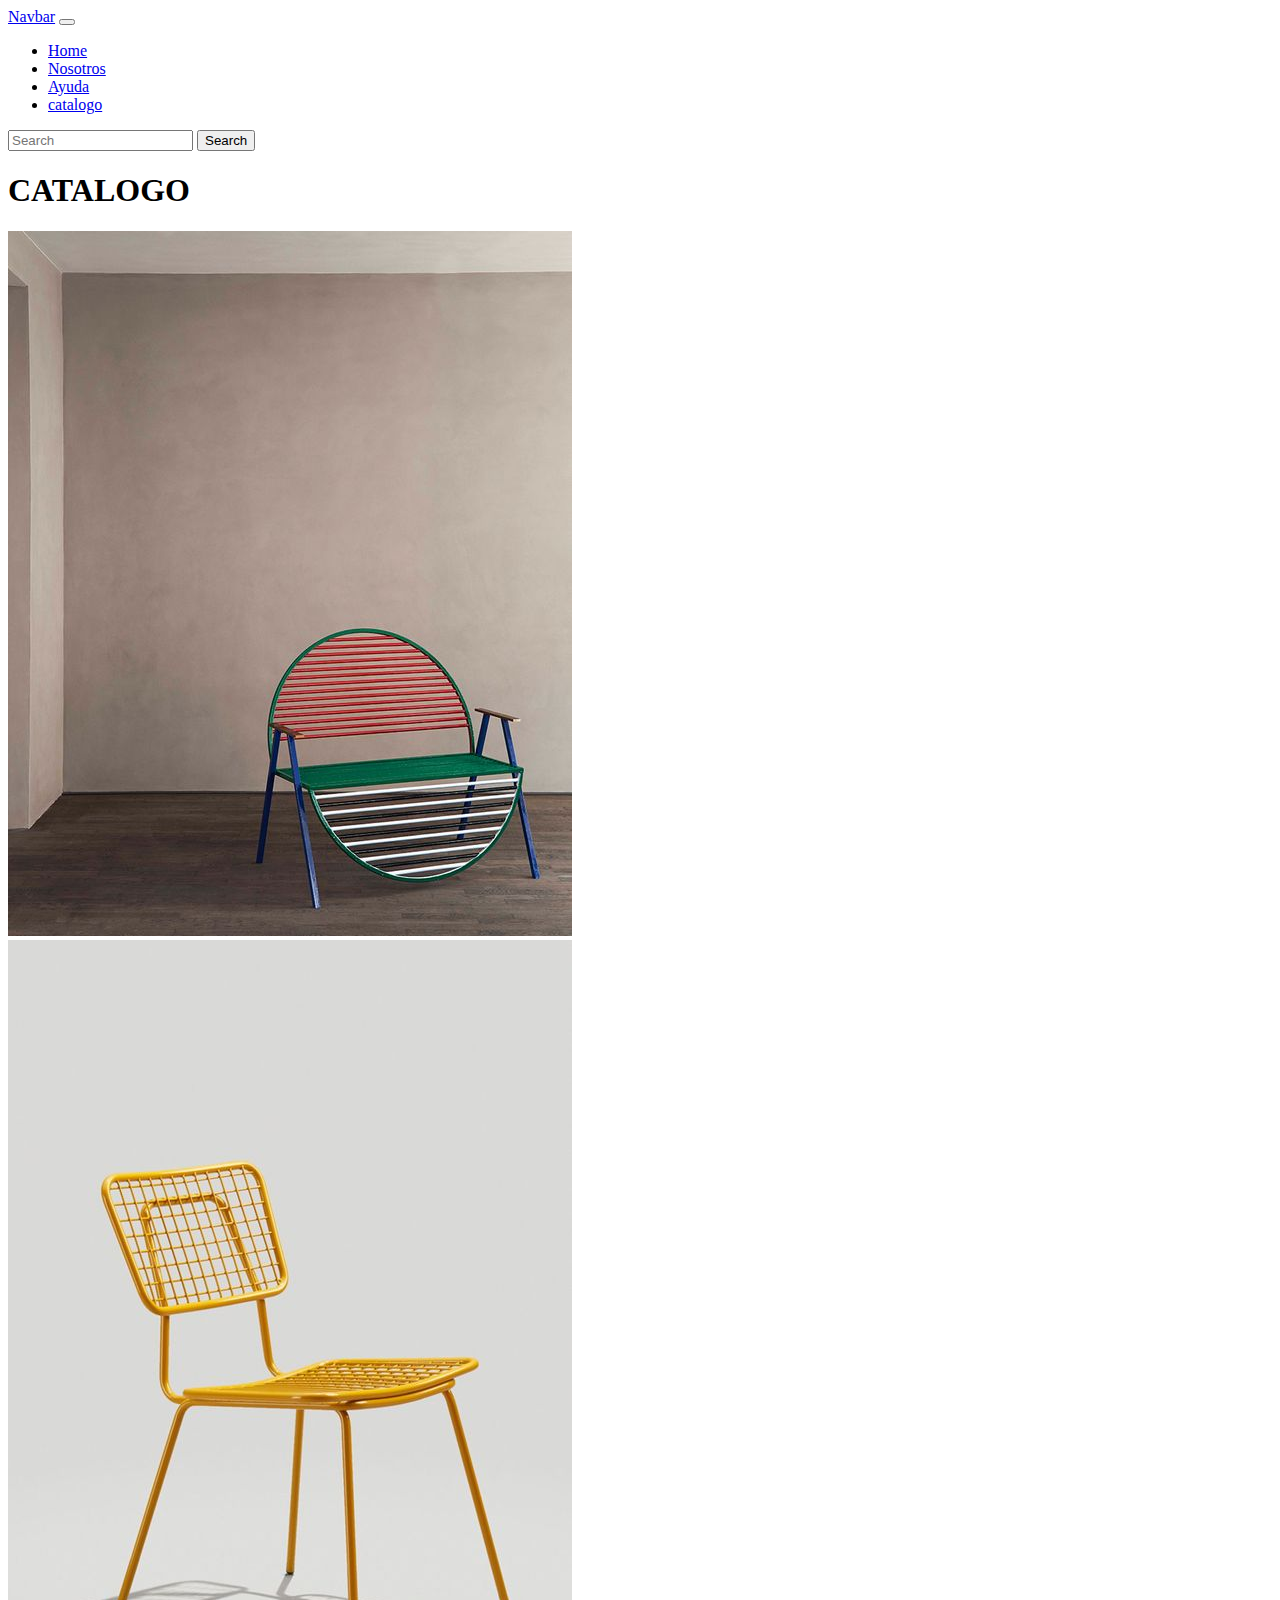
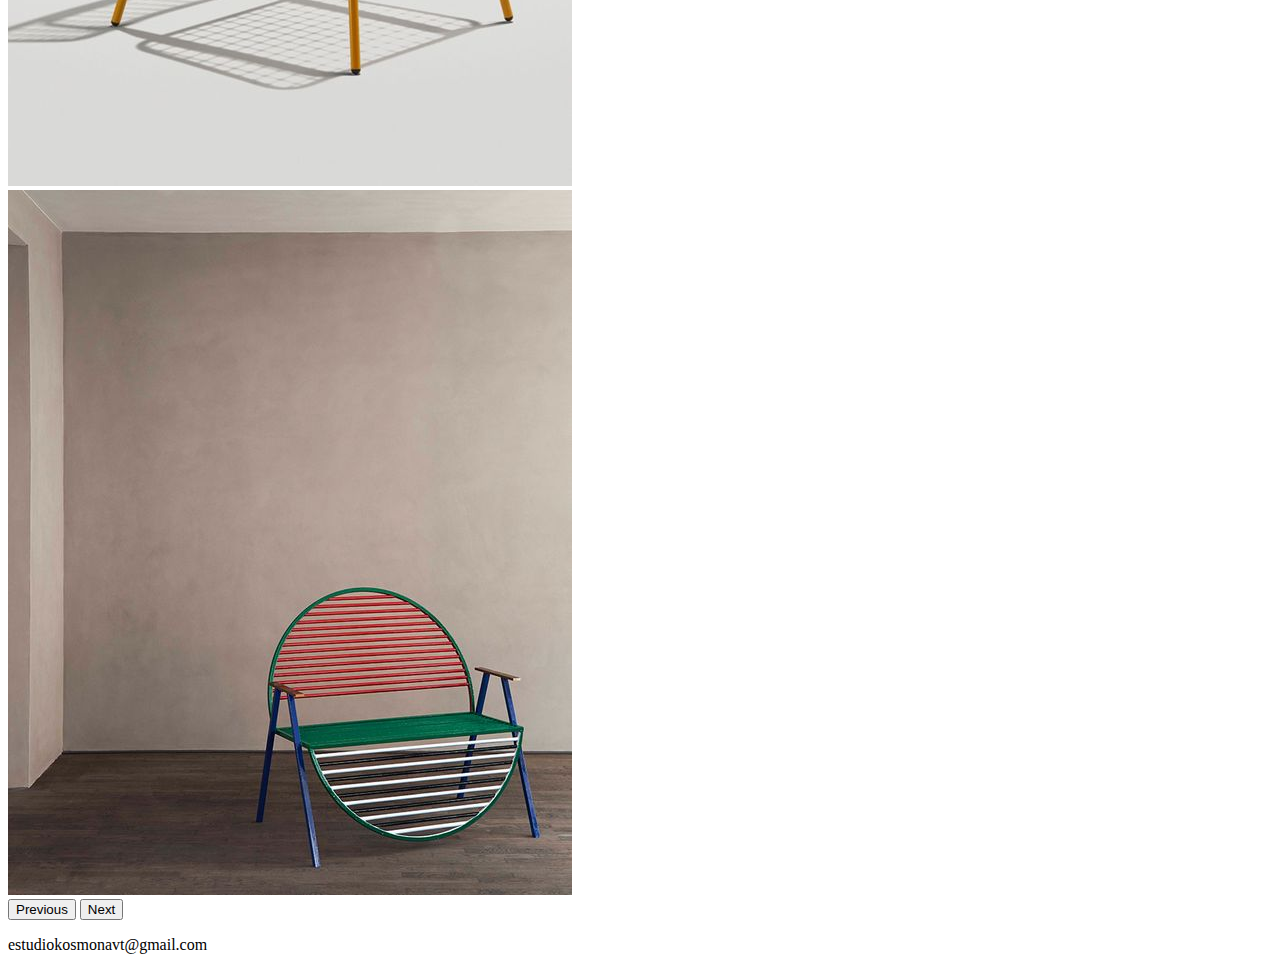
==== paginas/catalogo.html @ a19d153c "paginas" ====
<!DOCTYPE html>
<html lang="en">
<head>
    <meta charset="UTF-8">
    <meta http-equiv="X-UA-Compatible" content="IE=edge">
    <meta name="viewport" content="width=device-width, initial-scale=1.0">
    <title>Catalogo</title>
    <meta name="keywords" content="muebles, diseño, modernismo, sovietico">
    <meta name="description" content="“catálogo de muebles disponibles”">
    <link rel="stylesheet" href="./style/main.css"> 
    <link href="https://cdn.jsdelivr.net/npm/bootstrap@5.1.3/dist/css/bootstrap.min.css" rel="stylesheet" integrity="sha384-1BmE4kWBq78iYhFldvKuhfTAU6auU8tT94WrHftjDbrCEXSU1oBoqyl2QvZ6jIW3" crossorigin="anonymous">
    <link href="https://fonts.googleapis.com/css2?family=Lexend+Deca:wght@100&family=Outfit:wght@200&family=Roboto:wght@100&display=swap" rel="stylesheet">
    <link href="https://fonts.googleapis.com/css2?family=Alatsi&family=Crimson+Pro:wght@300&display=swap" rel="stylesheet">
    
</head>

<body>

  <nav class="navbar navbar-expand-lg navbar-dark bg-dark">
    <div class="container-fluid">
      <a class="navbar-brand" href="#">Navbar</a>
      <button class="navbar-toggler" type="button" data-bs-toggle="collapse" data-bs-target="#navbarSupportedContent" aria-controls="navbarSupportedContent" aria-expanded="false" aria-label="Toggle navigation">
        <span class="navbar-toggler-icon"></span>
      </button>
      <div class="collapse navbar-collapse" id="navbarSupportedContent">
        <ul class="navbar-nav me-auto mb-2 mb-lg-0">
          <li class="nav-item">
            <a class="nav-link active" aria-current="page" href="../index.html">Home</a>
          </li>
          <li class="nav-item">
            <a class="nav-link" href="./nosotros.html">Nosotros</a>
          </li>
          <li class="nav-item">
            <a class="nav-link" href="./ayuda.html">Ayuda</a>
          </li>
          <li class="nav-item">
            <a class="nav-link" href="./catalogo.html">catalogo</a>
          </li>
         
        </ul>
        <form class="d-flex">
          <input class="form-control me-2" type="search" placeholder="Search" aria-label="Search">
          <button class="btn btn-outline-success" type="submit">Search</button>
        </form>
      </div>
    </div>
  </nav>

          <section>
            <h1 class= "box--titulo">CATALOGO</h1>
          </section>

        <div id="carouselExampleControls" class="carousel slide p-5 position-relative" data-bs-ride="carousel">
          <div class="carousel-inner">
            <div class="carousel-item active">
              <img src="../imagenes/catalogo1 (2).jpg" class="d-block w-100" alt="...">
            </div>
            <div class="carousel-item">
              <img src="../imagenes/catalogos3.jpg" class="d-block w-100" alt="...">
            </div>
            <div class="carousel-item">
              <img src="../imagenes/catalogo1 (2).jpg" class="d-block w-100" alt="...">
            </div>
          </div>
          <button class="carousel-control-prev" type="button" data-bs-target="#carouselExampleControls" data-bs-slide="prev">
            <span class="carousel-control-prev-icon" aria-hidden="true"></span>
            <span class="visually-hidden">Previous</span>
          </button>
          <button class="carousel-control-next" type="button" data-bs-target="#carouselExampleControls" data-bs-slide="next">
            <span class="carousel-control-next-icon" aria-hidden="true"></span>
            <span class="visually-hidden">Next</span>
          </button>
        </div>

      

      <footer>
        <p>estudiokosmonavt@gmail.com</p>
    </footer>

    <script src="https://cdn.jsdelivr.net/npm/bootstrap@5.1.3/dist/js/bootstrap.bundle.min.js" integrity="sha384-ka7Sk0Gln4gmtz2MlQnikT1wXgYsOg+OMhuP+IlRH9sENBO0LRn5q+8nbTov4+1p" crossorigin="anonymous"></script>
</body>
</html>

    
    
</body>
</html>
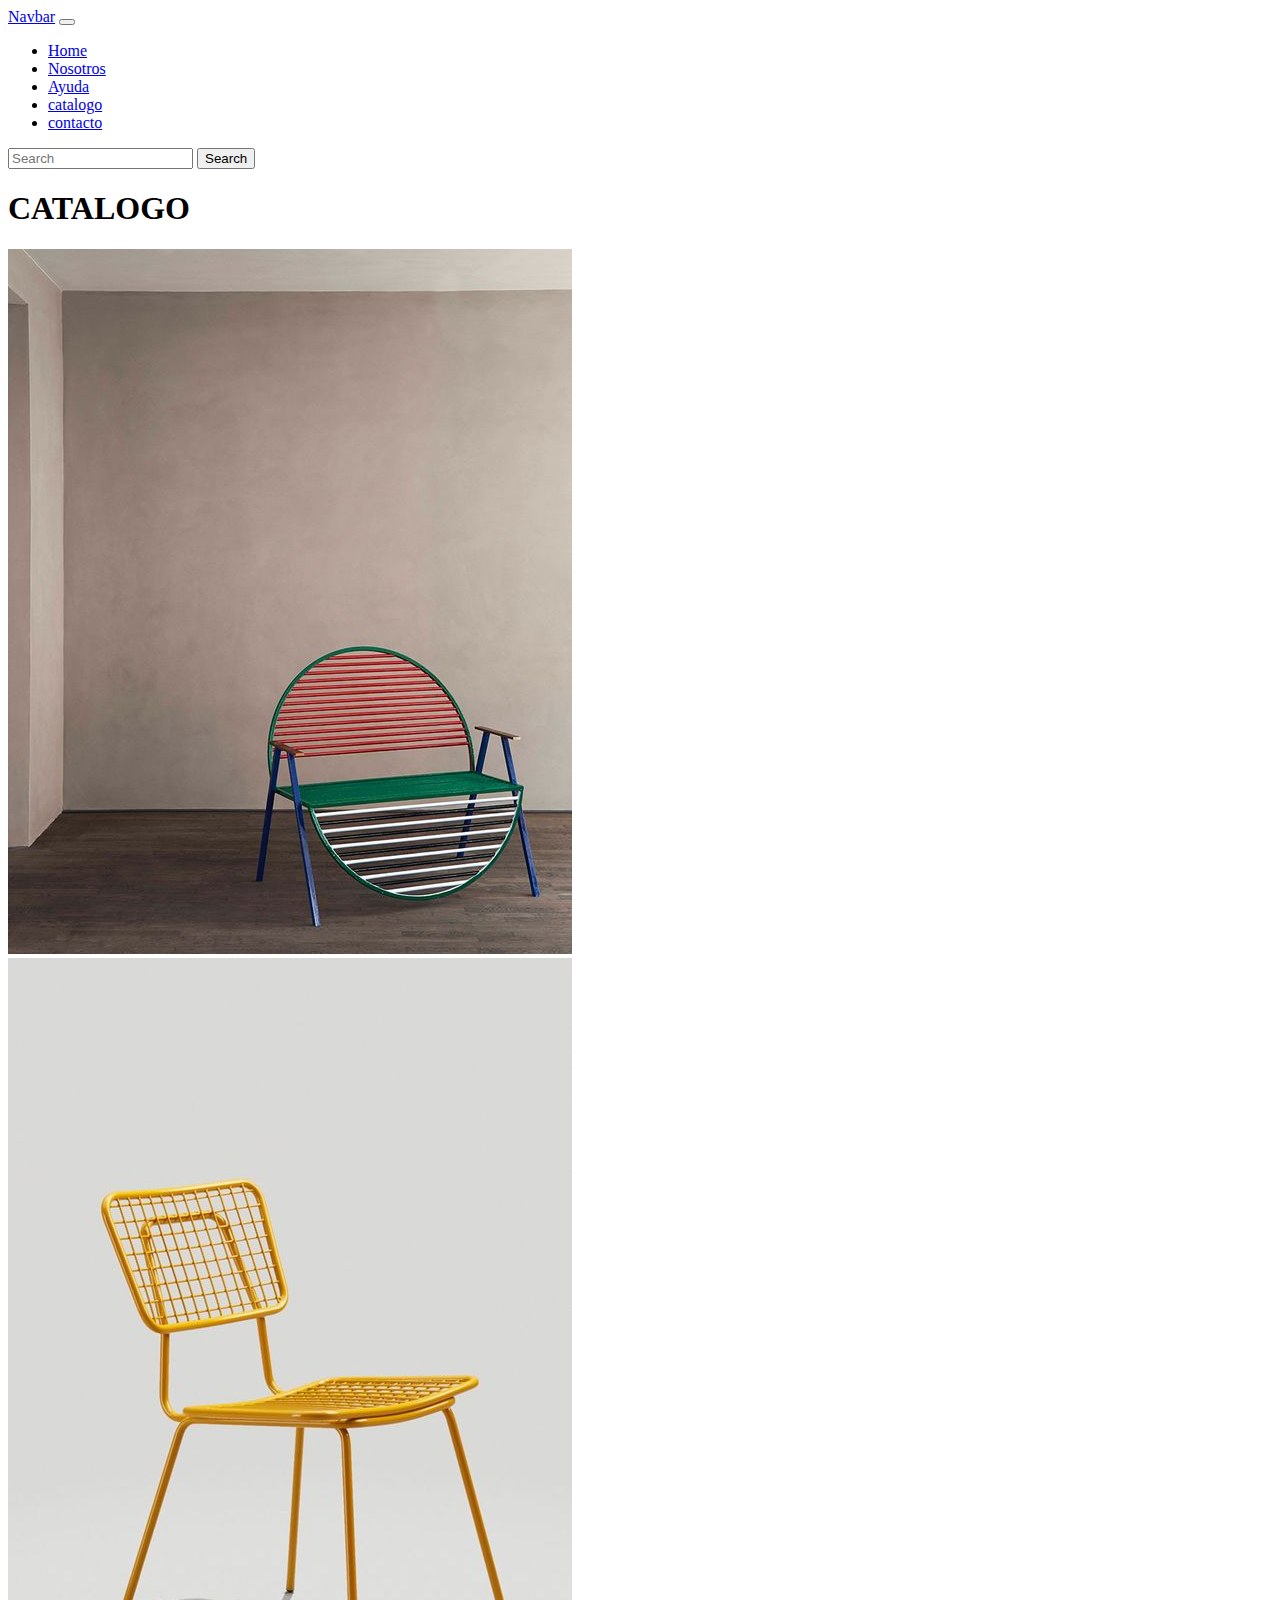
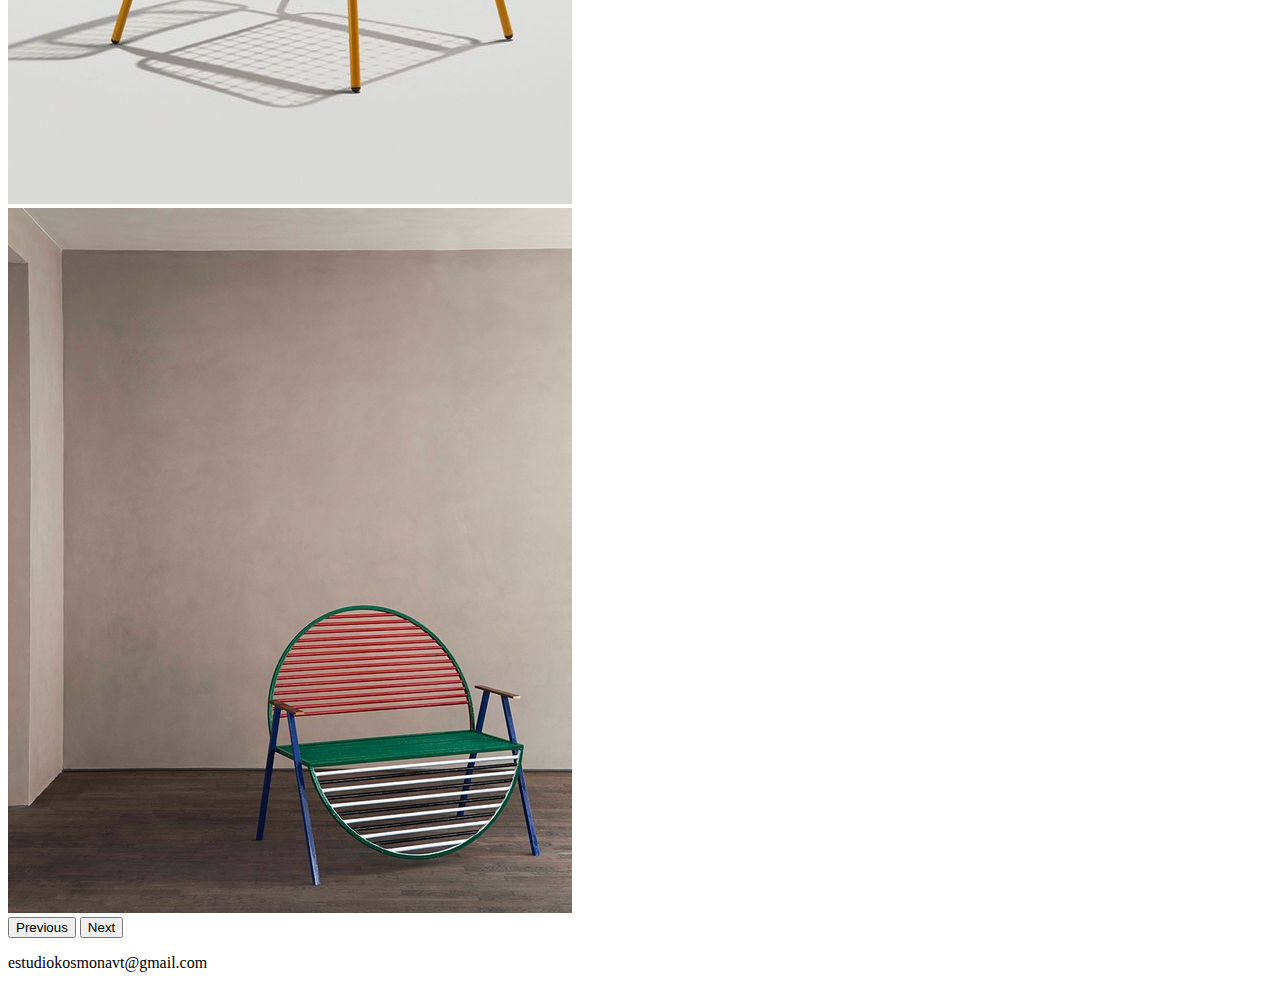
==== commit f11734a1: "corrección" ====
--- a/paginas/catalogo.html
+++ b/paginas/catalogo.html
@@ -36,7 +36,9 @@
           <li class="nav-item">
             <a class="nav-link" href="./catalogo.html">catalogo</a>
           </li>
-         
+          <li class="nav-item">
+            <a class="nav-link" href="./contacto.html">contacto</a>
+          </li>
         </ul>
         <form class="d-flex">
           <input class="form-control me-2" type="search" placeholder="Search" aria-label="Search">
@@ -47,8 +49,9 @@
   </nav>
 
           <section>
-            <h1 class= "box--titulo">CATALOGO</h1>
+            <h1 class="box--titulo" >CATALOGO</h1>
           </section>
+
 
         <div id="carouselExampleControls" class="carousel slide p-5 position-relative" data-bs-ride="carousel">
           <div class="carousel-inner">
@@ -84,5 +87,3 @@
 
     
     
-</body>
-</html>